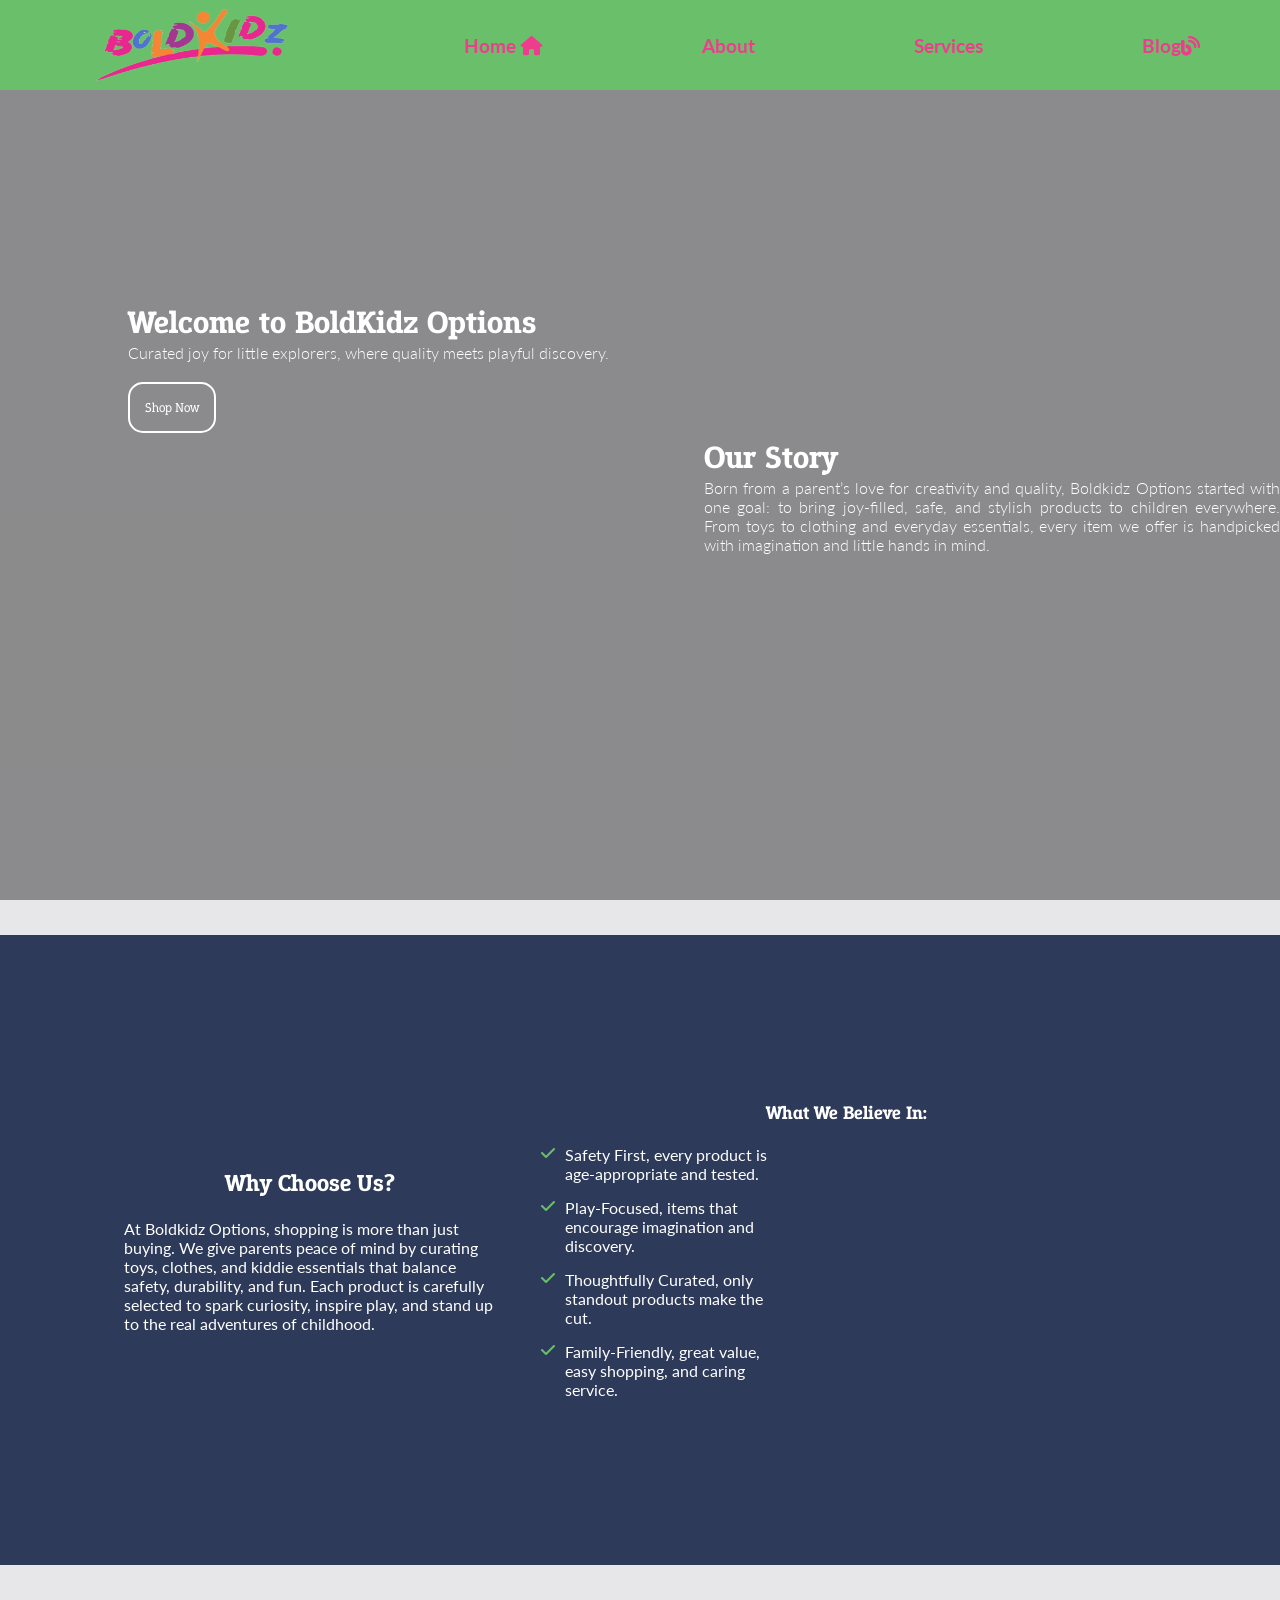
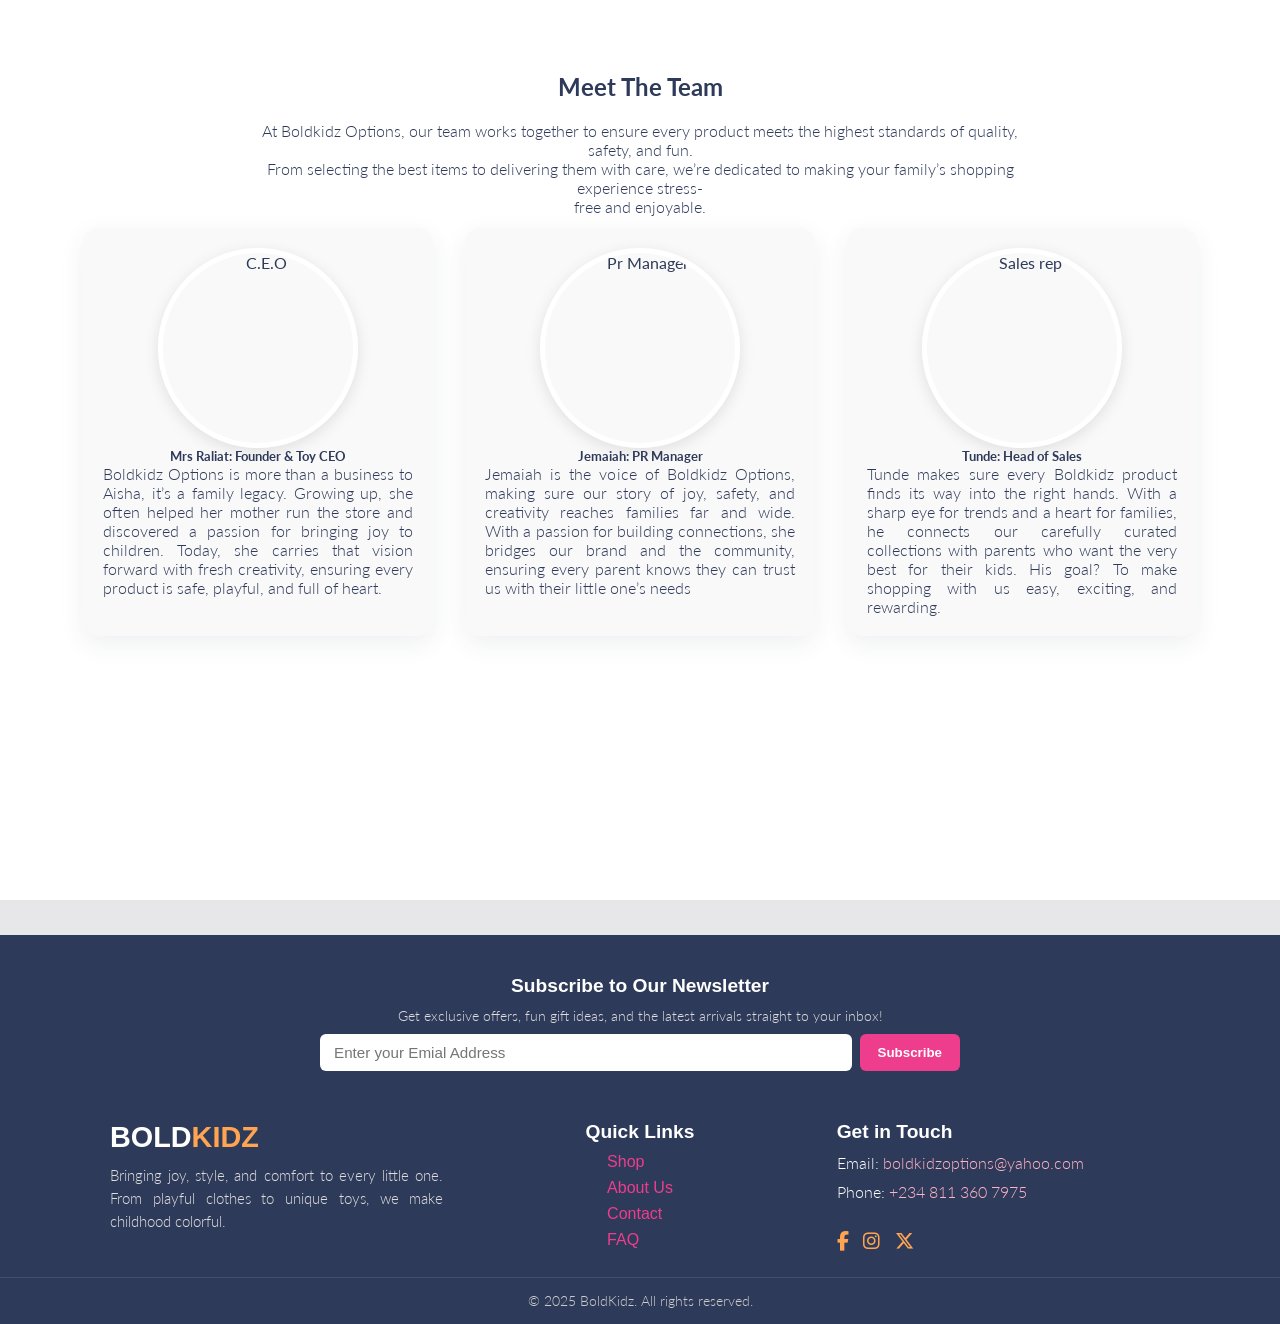
==== about.html @ 6c6e036d "About.html Minor changes in about.html and shopNow.html" ====
<!DOCTYPE html>
<html lang="en">
<head>
    <meta charset="UTF-8">
    <meta name="viewport" content="width=device-width, initial-scale=1.0">
    <title>About page</title>
    <link rel="stylesheet" href="style2.css">
        <link rel="stylesheet" href="https://cdnjs.cloudflare.com/ajax/libs/font-awesome/7.0.0/css/all.min.css">
        <link rel="preconnect" href="https://fonts.googleapis.com">
        <link rel="preconnect" href="https://fonts.gstatic.com" crossorigin>
        <link href="https://fonts.googleapis.com/css2?family=Bebas+Neue&family=Epunda+Slab:ital,wght@0,300..900;1,300..900&family=Josefin+Sans:ital,wght@0,100..700;1,100..700&family=Lato:ital,wght@0,100;0,300;0,400;0,700;0,900;1,100;1,300;1,400;1,700;1,900&display=swap" rel="stylesheet">
        <link rel="stylesheet" href="https://cdnjs.cloudflare.com/ajax/libs/font-awesome/6.4.2/css/all.min.css">
    </head>
<body>
     <header>
        <!-- <div class="logo">BOLDKIDZ <span>OPTIONS</span> </div>  -->
        <div class="logo"> <img src="./Images/retouch_2025073019555591.png" alt="Boldkidz logo"></div>
            <nav>
                <li><a href="index.html">Home <i class="fa-solid fa-house"></i></a></li>
                <li><a href="about.html">About</a></li> 
                <li><a href=".image-and-info">Services</a></li>
                <li><a href="#blog">Blog<i class="fa-solid fa-blog"></i></a></li>
            </nav>   
    </header>


    <section class="hero-section" class="fade-in-section">
        <div class="divisions">
        <div class="first-half">
            <h3>Welcome to BoldKidz Options</h3>
            <p>Curated joy for little explorers, where quality meets playful discovery.</p>
            <button class="first-half-btn"><a href="shopNow.html">Shop Now</a></button>
        </div>

        <div class="second-half">
            <h3>Our Story</h3>
            <p>Born from a parent’s love for creativity and quality, Boldkidz Options started with one goal: to bring joy-filled, safe, and stylish products to children everywhere. From toys to clothing and everyday essentials, every item we offer is handpicked with imagination and little hands in mind.</p>
        </div>
        </div>
        
    </section>

    <section class="why-choose-us">
        <div class="choose-us">
            <h2>Why Choose us?</h2>
            <span>At Boldkidz Options, shopping is more than just buying. We give parents peace of mind by curating toys, clothes, and kiddie essentials that balance safety, durability, and fun. Each product is carefully selected to spark curiosity, inspire play, and stand up to the real adventures of childhood.</span>
        </div>
        <div class="believe-in">
            <h3>what we believe in:</h3>
            <div class="points">
                <ul>
                    <li class="pointers"><i class="fa-solid fa-check"></i>Safety First, every product is age-appropriate and tested.</li>
                    <li class="pointers"><i class="fa-solid fa-check"></i>Play-Focused, items that encourage imagination and discovery.</li>
                    <li class="pointers"><i class="fa-solid fa-check"></i>Thoughtfully Curated, only standout products make the cut.</li>
                    <li class="pointers"><i class="fa-solid fa-check"></i>Family-Friendly, great value, easy shopping, and caring service.</li>
                </ul>
            </div>
        </div>
    </section>

    <section class="team">
        <div class="team-intro">
            <h2>Meet the team</h2>
            <p>At Boldkidz Options, our team works together to ensure every product meets the highest standards of quality, safety, and fun. <br> From selecting the best items to delivering them with care, we’re dedicated to making your family’s shopping experience stress- <br>free and enjoyable.</p>
        </div>
        <div class="team-images">
            <div class="imgs">
                <img src="/Assets/img/CEO.jpg" alt="C.E.O" width="200px" height="200px" class="images">
                <div class="text">
                    <h5>Mrs Raliat: Founder & Toy CEO</h5>
                    <p>Boldkidz Options is more than a business to Aisha, it’s a family legacy. Growing up, she often helped her mother run the store and discovered a passion for bringing joy to children. Today, she carries that vision forward with fresh creativity, ensuring every product is safe, playful, and full of heart.</p>
                </div>
            </div>
            

            <div class="imgs">
                <img src="/Assets/img/Pr Manager.jpg" alt="Pr Manager" width="200px" height="200px" class="images" >
                <span> <h5>Jemaiah: PR Manager</h5> </span>
                <p>Jemaiah is the voice of Boldkidz Options, making sure our story of joy, safety, and creativity reaches families far and wide. With a passion for building connections, she bridges our brand and the community, ensuring every parent knows they can trust us with their little one’s needs</p>
            </div>

           <div class="imgs">
                <img src="/Assets/img/Sales rep.jpg" alt="Sales rep" width="200px" height="200px"  class="images">
                <div class="text">
                    <h5>Tunde: Head of Sales</h5>
                    <p>Tunde makes sure every Boldkidz product finds its way into the right hands. With a sharp eye for trends and a heart for families, he connects our carefully curated collections with parents who want the very best for their kids. His goal? To make shopping with us easy, exciting, and rewarding.</p>
                </div>
            </div>
        </div>
    </section>

    <footer class="boldkidz-footer">

<div class="footer-newsletter">
    <h3 class="newsletter-title">Subscribe to Our Newsletter</h3>
    <p class="newsletter-desc"">Get exclusive offers, fun gift ideas, and the latest arrivals straight to your inbox!</p>
    <form action="https://formspree.io/f/mqadnryg" method="post" class="newsletter-form">
        <input type="email" name="Boldkidz options email" placeholder="Enter your Emial Address" required>
        <button type="submit">Subscribe</button>
      </form>
    </div>
</div>

  <div class="footer-container">
    
    <!-- Logo & About -->
    <div class="footer-about">
      <h2 class="footer-logo">BOLD<span>KIDZ</span></h2>
      <p>Bringing joy, style, and comfort to every little one. From playful clothes to unique toys, we make childhood colorful.</p>
    </div>

    <!-- Quick Links -->
    <div class="footer-links">
      <h3>Quick Links</h3>
      <ul>
        <li><a href="shopNow.html">Shop</a></li>
        <li><a href="about.html">About Us</a></li>
        <li><a href="mailto: boldkidzoptions@yahoo.com">Contact</a></li>
        <li><a href="/faq">FAQ</a></li>
      </ul>
    </div>

    <!-- Contact -->
    <div class="footer-contact">
      <h3>Get in Touch</h3>
      <p>Email: <a href="mailto: boldkidzoptions@yahoo.com<">boldkidzoptions@yahoo.com</a></p>
      <p>Phone: <a href="tel:+2348113607975">+234 811 360 7975</a></p>
      <div class="footer-socials">
        <a href="https://www.facebook.com/share/1D6Y2UKkGW/?mibextid=wwXIfr"><i class="fab fa-facebook-f"></i></a>
        <a href="https://www.instagram.com/boldkidzoptions?igsh=azZlbmx2a3dvbDJi"><i class="fab fa-instagram"></i></a>
        <a href="https://x.com/boldkidzo?s=11"><i class="fa-brands fa-x-twitter"></i></a>
      </div>
    </div>

  </div>



  <div class="footer-bottom">
    <p>© 2025 BoldKidz. All rights reserved.</p>
  </div>
</footer>

<script>
document.addEventListener("DOMContentLoaded", function() {
  const faders = document.querySelectorAll('.fade-in-section');
  const appearOptions = { threshold: 0.15 };
  const appearOnScroll = new IntersectionObserver(function(entries, observer) {
    entries.forEach(entry => {
      if (!entry.isIntersecting) return;
      entry.target.classList.add('is-visible');
      observer.unobserve(entry.target);
    });
  }, appearOptions);

  faders.forEach(fader => {
    appearOnScroll.observe(fader);
  });
});
</script>
</body>
</html>
---- style2.css ----
/* CSS Variables for consistent theming */
:root {
    --primary-color: #EE3D8C; /* Pink */
    --secondary-color: #FFA552; /* Orange */
    --accent-color: #6AC06A; /* Green */
    --dark-blue: #2E3A59;
    --light-purple: #CBA1FF;
    --white: #fff;
    --black: #000;
    --light-gray: hsla(227, 7%, 86%, 0.624);
    --font-primary: "Epunda Slab", serif;
    --font-secondary: "Lato", sans-serif;
}

*{
    margin: 0;
    padding: 0;
    box-sizing: border-box;
}

body{
    
    width: 100vw;
    height: 100vh;
    background-color:hsla(227, 7%, 86%, 0.624);
    background-color: var(--light-gray);
    font-family: var(--font-secondary);
    color: var(--dark-blue);
    overflow-x: hidden; /* Prevents horizontal scrollbar from animations */
}

header{
    background-color:#6AC06A;
    color:#2E3A59;
    /* note: vw is viewport width, vh is viewport height. Also header should take more than 10% of page */
    width: 100vw;
    height: 10vh;
    /* display flex makws it go uo to the right */
    display: flex;
    display: flex; 
    position: relative;
    z-index: 10;
}


.logo{
    width: 30%;
    height: 100%;
    display:flex;
    align-items: center;
    justify-content: center;
}
.logo img{
    width: 50%;
    height: 80%;
    
}

/* parent child inheritance. Here it is stated that go to logo and pick the span there */
.logo span{
    color: black;
    color: var(--black);
}

li{
    list-style: none;
}
 a{
    color: black;
    color: var(--black);
    text-decoration: none;
    
 }


 nav{
    font-family: "Lato", sans-serif;
    font-weight: 300;
    font-style: normal;
    width: 70%;
    height: 100%;
    display: flex;
    align-items: center;
    justify-content: space-around;
    /* font-family: 'Lucida Sans', 'Lucida Sans Regular', 'Lucida Grande', 'Lucida Sans Unicode', Geneva, Verdana, sans-serif; */
    font-weight: bold;
    font-size: larger;
 }

nav li a{
    color:#EE3D8C;
    color: var(--primary-color);
    transition: color 0.3s ease;
}

nav li a:hover {
    color: #FFA552;           /* Coral on hover */
    color: var(--secondary-color); /* Coral on hover */
}

.hero-section{
    font-family: "Epunda Slab", serif;
    font-optical-sizing: auto;
    font-style: normal;
    font-family: var(--font-primary);
    width: 100vw;
    height: 90vh;
    display: flex;
    align-items: center;
    justify-content: center;
    gap: 30px;
    background-image: url(/Assets/img/background-2.jpg);
    background-size: cover;
    background-repeat: no-repeat;
    background-clip: content-box;
    background-position: center;
    /* background-color: hsl(0, 0%, 70%); */
    color: white;
    color: var(--white);
    position: relative; /* Crucial for positioning the ::after pseudo-element */
}

.hero-section::after {
  content: "";
  position: absolute;
  top: 0; left: 0;
  width: 100%; height: 100%;
  width: 100%; 
  height: 100%;
  background-color: rgba(0, 0, 0, 0.4); /* soft black overlay */
  z-index: 1;
}

.divisions{
    position: relative;
    z-index: 2;
    display: flex;
    align-items: center;
    justify-content: space-around;
    
}
.first-half{
    width: 50%;
    height: 100%;
    margin-left: 10%;
    margin-bottom: 20%;
}
.first-half h3{
    font-size: 2em;
}

.second-half{
    width: 50%;
    height: 100%;
    color: white;
    color: var(--white);
}

.second-half h3{
    font-size: 2em;
}

p{
    font-family: "Lato", sans-serif;
    font-weight: 300;
    font-style: normal;
    font-family: var(--font-secondary);
    text-align: justify;
}

.first-half-btn{
    font-family: "Epunda Slab", serif;
    font-optical-sizing: auto;
    font-style: normal;
    font-family: var(--font-primary);
    margin-top: 20px;
    padding: 15px;
    border: 2px white solid;
    border: 2px var(--white) solid;
    border-radius: 15px;
    background-color: transparent;
}

.first-half-btn:hover{
    cursor: pointer;
    background: linear-gradient(90deg, #EE3D8C, #FFA552, #CBA1FF) ;
    color: #EE3D8C;
    color: var(--primary-color);
    border: none;
    transform: scale(1.1);
}

.first-half-btn a{
    color: white;
    color: var(--white);
}

.why-choose-us{
    width: 100vw;
    height: 70vh;
    padding: 60px 20px;
    margin-top: 35px;
    background: #2E3A59;
    display: flex;
    align-items: center;
    justify-content: center;
    color: white;;
    gap: 40px;
    color: var(--white);
}

/* the two sections */
.choose-us{
    width: 30%;
    height: 100%;
    /* border: 2px #6AC06A solid; */
    display: flex;
    align-items: center;
    justify-content: center;
    flex-direction: column;
    gap: 20px;
}
.choose-us h2{
    text-transform: capitalize;
    font-family: "Epunda Slab", serif;
    font-optical-sizing: auto;
    font-style: normal;
    font-family: var(--font-primary);
}

.believe-in{
    width: 50%;
    height: 100%;
    /* border: 2px #6AC06A solid; */
    display: flex;
    justify-content: flex-start;
    align-items: end;
    justify-content: center;
    align-items: flex-start;
    flex-direction: column;
    gap: 20px;
    margin-top: 15px;
}

.believe-in h3{
    text-transform: capitalize;
    font-family: "Epunda Slab", serif;
    font-optical-sizing: auto;
    font-style: normal;
    font-family: var(--font-primary);
    text-align: center;
    width: 100%;
    margin: 0 auto;
}

.pointers{
    width: 50%;
    height: 100%;
    margin-bottom: 15px;
    display: flex;
    justify-content: center;
}

.pointers i{
    margin-left: 5px;
    margin-right: 10px;
    color: var(--accent-color);
}

.team{
    width: 100vw;
    height: 100vh;
    background-color: white;
    padding: 80px 20px;
    background-color: var(--white);
    margin-top: 35px;
    display: flex;
    align-items: center;
    justify-content: center;
    justify-content: flex-start;
    flex-direction: column;
}

.team-intro{
    width: 100%;
    height: 20%;
    display: flex;
    align-items: center;
    justify-content: center;
    flex-direction: column;
}

.team-intro h2{
    margin-bottom: 20px;
    text-transform: capitalize;
}
.team-intro p{
    font-family: "Lato", sans-serif;
    font-weight: 300;
    font-style: normal;
    font-family: var(--font-secondary);
    text-align: center;
    margin-bottom: 20px;

    max-width: 800px;
}

.team-images{
   display: flex;
   justify-content: center;
   flex-wrap: wrap;
   flex-direction: row;
   align-items: flex-start;
   gap: 32px;
   flex-wrap: nowrap;
}

.images{
    width: 200px;
    height: 200px;
    border-radius: 50%;
    object-fit: cover;
    border: 5px solid var(--white);
    box-shadow: 0 4px 15px rgba(0,0,0,0.1);
}

.imgs{
    width: 30%;
    height: 100%;
    flex: 1 1 300px; /* Flex properties for responsiveness */
    max-width: 350px;
    display: flex;
    flex-direction: column;
    align-items: center;
    text-align: center;
    padding: 20px;
    background-color: #f9f9f9;
    border-radius: 15px;
    box-shadow: 0 8px 24px rgba(46,58,89,0.08);
    transition: transform 0.3s ease, box-shadow 0.3s ease;
}

.boldkidz-footer {
  margin-top: 35px;
  width: 100%;
  background: #2E3A59;
  color: white;
  padding-top: 40px;
  font-family: 'Poppins', sans-serif;
}

.footer-container {
  display: flex;
  flex-wrap: wrap;
  justify-content: space-between;
  max-width: 1100px;
  margin: 0 auto;
  padding: 0 20px;
  gap: 30px;
}

.footer-about, .footer-links, .footer-contact, .footer-newsletter {
  flex: 1 1 220px;
}

/* Logo */
.footer-logo {
  font-size: 1.8rem;
  font-weight: 800;
}
.footer-logo span {
  color: #FFA552;
  color: var(--secondary-color);
}

.footer-about p {
  margin-top: 10px;
  font-size: 0.95rem;
  line-height: 1.5;
  color: #ddd;
}

/* Links */
.footer-links{
    display: flex;
    align-items: center;
    justify-content: center;
    flex-direction: column;
}

.footer-links h3, .footer-contact h3, .footer-newsletter h3 {
  margin-bottom: 10px;
  font-size: 1.2rem;
}
.footer-links ul {
  list-style: none;
  padding: 0;
}
.footer-links ul li {
  margin-bottom: 8px;
}
.footer-links ul li a {
  color: #EE3D8C;
  color: var(--primary-color);
  text-decoration: none;
}
.footer-links ul li a:hover {
  color: #FFA552;
  color: var(--secondary-color);
  text-decoration: underline;
}

/* Contact */
.footer-contact p{
    margin-bottom: 10px;
}
.footer-contact a {
  color: #FFB3C6;
  text-decoration: none;
}
.footer-contact a:hover {
  text-decoration: underline;
}
.footer-socials{
    margin-top: 30px;
}
.footer-socials a {
  display: inline-block;
  margin-right: 10px;
  font-size: 1.2rem;
  color: #FFA552;
  color: var(--secondary-color);
}
.footer-socials a:hover {
  color:#EE3D8C ;
  color: var(--primary-color);
}

/* Newsletter Form */
.footer-newsletter{
    display: flex;
    align-items: center;
    justify-content: center;
    flex-direction: column;
}

.footer-newsletter p {
  font-size: 0.9rem;
  margin-bottom: 10px;
  color: #ddd;
}

.newsletter-title{
    display: flex;
    align-items: center;
    justify-content: center;
    flex-direction: column;
}

.newsletter-desc{
    display: flex;
    align-items: center;
    justify-content: center;
    flex-direction: column;
    margin-bottom: 12px;
}

.newsletter-form {
  display: flex;
  gap: 8px;
  flex-wrap: wrap;
  width: 50%;
  margin-bottom: 50px;
}
.newsletter-form input[type="email"] {
  flex: 1 1 auto;
  padding: 10px 14px;
  border: none;
  border-radius: 6px;
  font-size: 0.95rem;
  outline: none;
}
.newsletter-form button {
  background: #EE3D8C;
  background: var(--primary-color);
  color: white;
  padding: 10px 18px;
  border: none;
  border-radius: 6px;
  font-weight: bold;
  cursor: pointer;
  transition: background 0.3s ease;
}
.newsletter-form button:hover {
  background: #ff8a1d;
  color: #2E3A59;
}

/* Footer Bottom */
.footer-bottom {
  text-align: center;
  padding: 15px 0;
  margin-top: 20px;
  border-top: 1px solid rgba(255,255,255,0.1);
  font-size: 0.85rem;
  color: #ccc;
  display: flex;
  align-items: center;
  justify-content: center;
}

/* Fade-in animation for sections */
.fade-in-section {
  opacity: 0;
  transform: translateY(40px);
  transition: opacity 0.8s cubic-bezier(.5,0,0,1), transform 0.8s cubic-bezier(.5,0,0,1);
  will-change: opacity, transform;
}
.fade-in-section.is-visible {
  opacity: 1;
  transform: none;
}

/* Button hover effect */
.first-half-btn, .newsletter-form button {
  transition: background 0.3s, color 0.3s, transform 0.3s;
}
.first-half-btn:hover, .newsletter-form button:hover {
  transform: scale(1.08) rotate(-2deg);
}

/* Team image hover effect */
.imgs img, .images {
  transition: box-shadow 0.4s, transform 0.4s;
/* Team card hover effect */
.imgs:hover {
  transform: translateY(-10px);
  box-shadow: 0 12px 32px rgba(46,58,89,0.15);
}
.imgs img:hover, .images:hover {
  box-shadow: 0 8px 32px rgba(238,61,140,0.18);
  transform: scale(1.06) rotate(1deg);

.imgs:hover .images {
    transform: scale(1.05);
}

/* Section background and shadow transitions */
.team, .why-choose-us, .hero-section {
  transition: background 0.6s, box-shadow 0.6s;
}
.team:hover, .why-choose-us:hover, .hero-section:hover {
  box-shadow: 0 8px 32px rgba(46,58,89,0.12);
}

/* Newsletter form animation */
.newsletter-form {
  transition: box-shadow 0.3s, transform 0.3s;
}
.newsletter-form:hover {
  box-shadow: 0 4px 24px rgba(238,61,140,0.12);
  transform: scale(1.03);
}

/* Responsive Design */
@media (max-width: 768px) {
    header {
        height: auto;
        flex-direction: column;
        padding: 10px;
    }

    .logo, nav {
        width: 100%;
        justify-content: center;
    }

    nav {
        flex-wrap: wrap;
        gap: 15px;
        margin-top: 10px;
    }

    .hero-section {
        height: auto;
        padding: 80px 20px;
    }

    .divisions {
        flex-direction: column;
        gap: 40px;
        text-align: center;
    }

    .first-half, .second-half {
        width: 100%;
        margin: 0;
    }

    .first-half {
        margin-bottom: 0;
    }

    p {
        text-align: center;
    }

    .why-choose-us {
        flex-direction: column;
        text-align: center;
    }

    .choose-us, .believe-in {
        width: 100%;
        align-items: center;
    }

    .believe-in ul {
        text-align: left;
    }
}
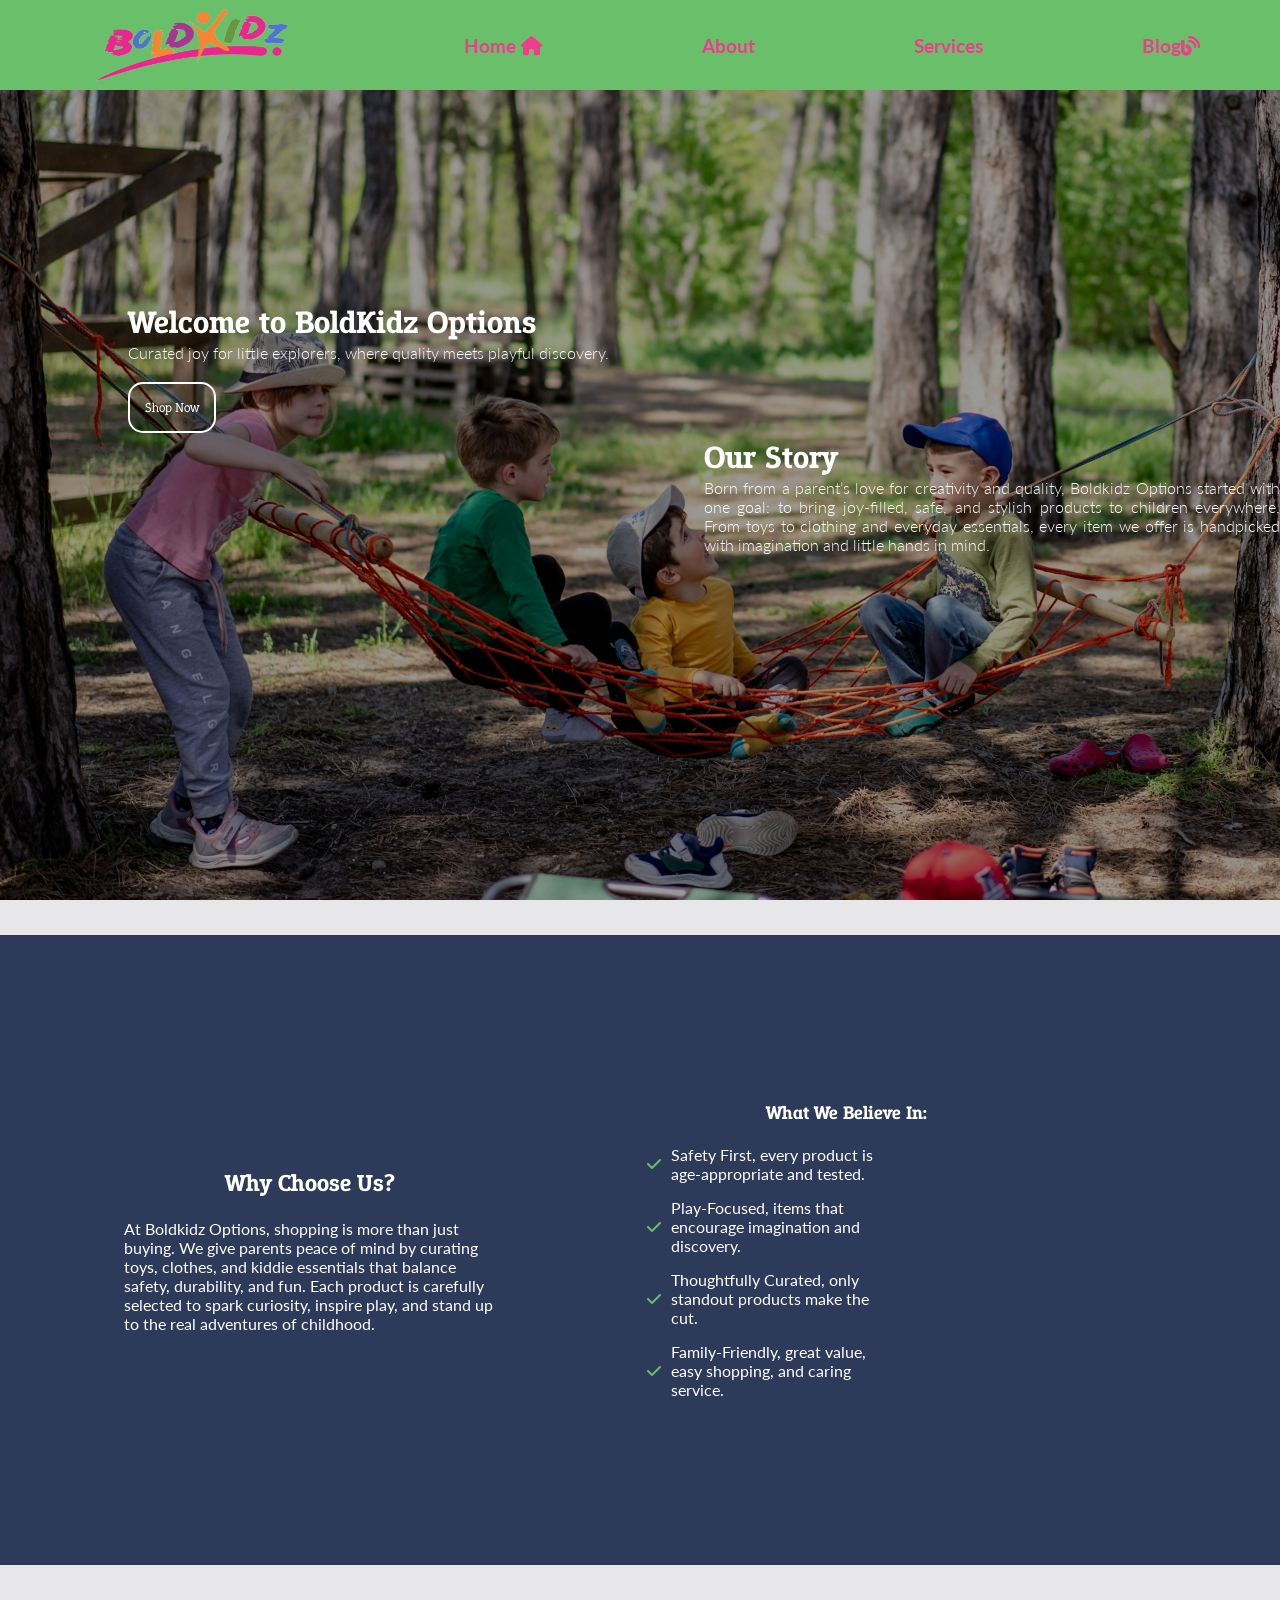
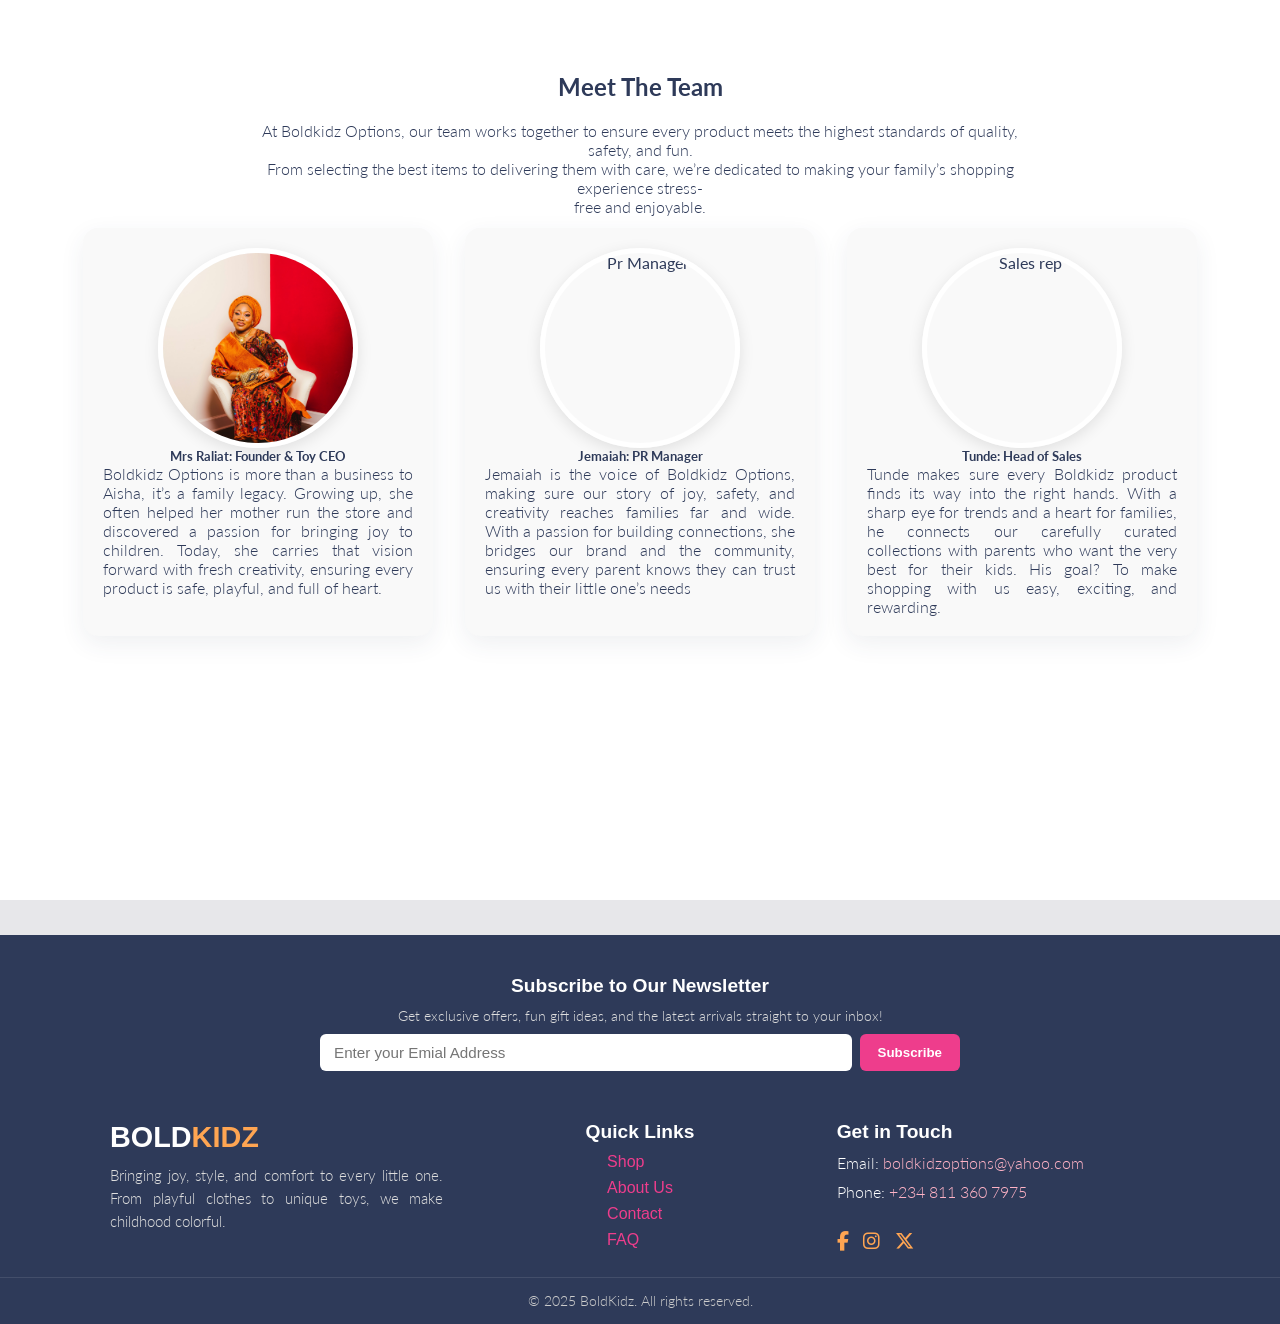
==== commit 13f2496d: "change1 file extension changed" ====
--- a/about.html
+++ b/about.html
@@ -74,7 +74,7 @@
             
 
             <div class="imgs">
-                <img src="/Assets/img/Pr Manager.jpg" alt="Pr Manager" width="200px" height="200px" class="images" >
+                <img src="/boldkidz/Assets/img/img/Pr Manager.jpg" alt="Pr Manager" width="200px" height="200px" class="images" >
                 <span> <h5>Jemaiah: PR Manager</h5> </span>
                 <p>Jemaiah is the voice of Boldkidz Options, making sure our story of joy, safety, and creativity reaches families far and wide. With a passion for building connections, she bridges our brand and the community, ensuring every parent knows they can trust us with their little one’s needs</p>
             </div>
--- a/style2.css
+++ b/style2.css
@@ -236,7 +236,7 @@
     justify-content: flex-start;
     align-items: end;
     justify-content: center;
-    align-items: flex-start;
+    align-items: center;
     flex-direction: column;
     gap: 20px;
     margin-top: 15px;
@@ -250,7 +250,6 @@
     font-family: var(--font-primary);
     text-align: center;
     width: 100%;
-    margin: 0 auto;
 }
 
 .pointers{
@@ -259,12 +258,18 @@
     margin-bottom: 15px;
     display: flex;
     justify-content: center;
+    align-items: center;
+    margin-left: 30px;
 }
 
 .pointers i{
     margin-left: 5px;
     margin-right: 10px;
     color: var(--accent-color);
+}
+
+.points{
+  margin-left: 30px;
 }
 
 .team{
@@ -533,6 +538,8 @@
 .imgs img, .images {
   transition: box-shadow 0.4s, transform 0.4s;
 /* Team card hover effect */
+}
+
 .imgs:hover {
   transform: translateY(-10px);
   box-shadow: 0 12px 32px rgba(46,58,89,0.15);
@@ -619,3 +626,4 @@
         text-align: left;
     }
 }
+}
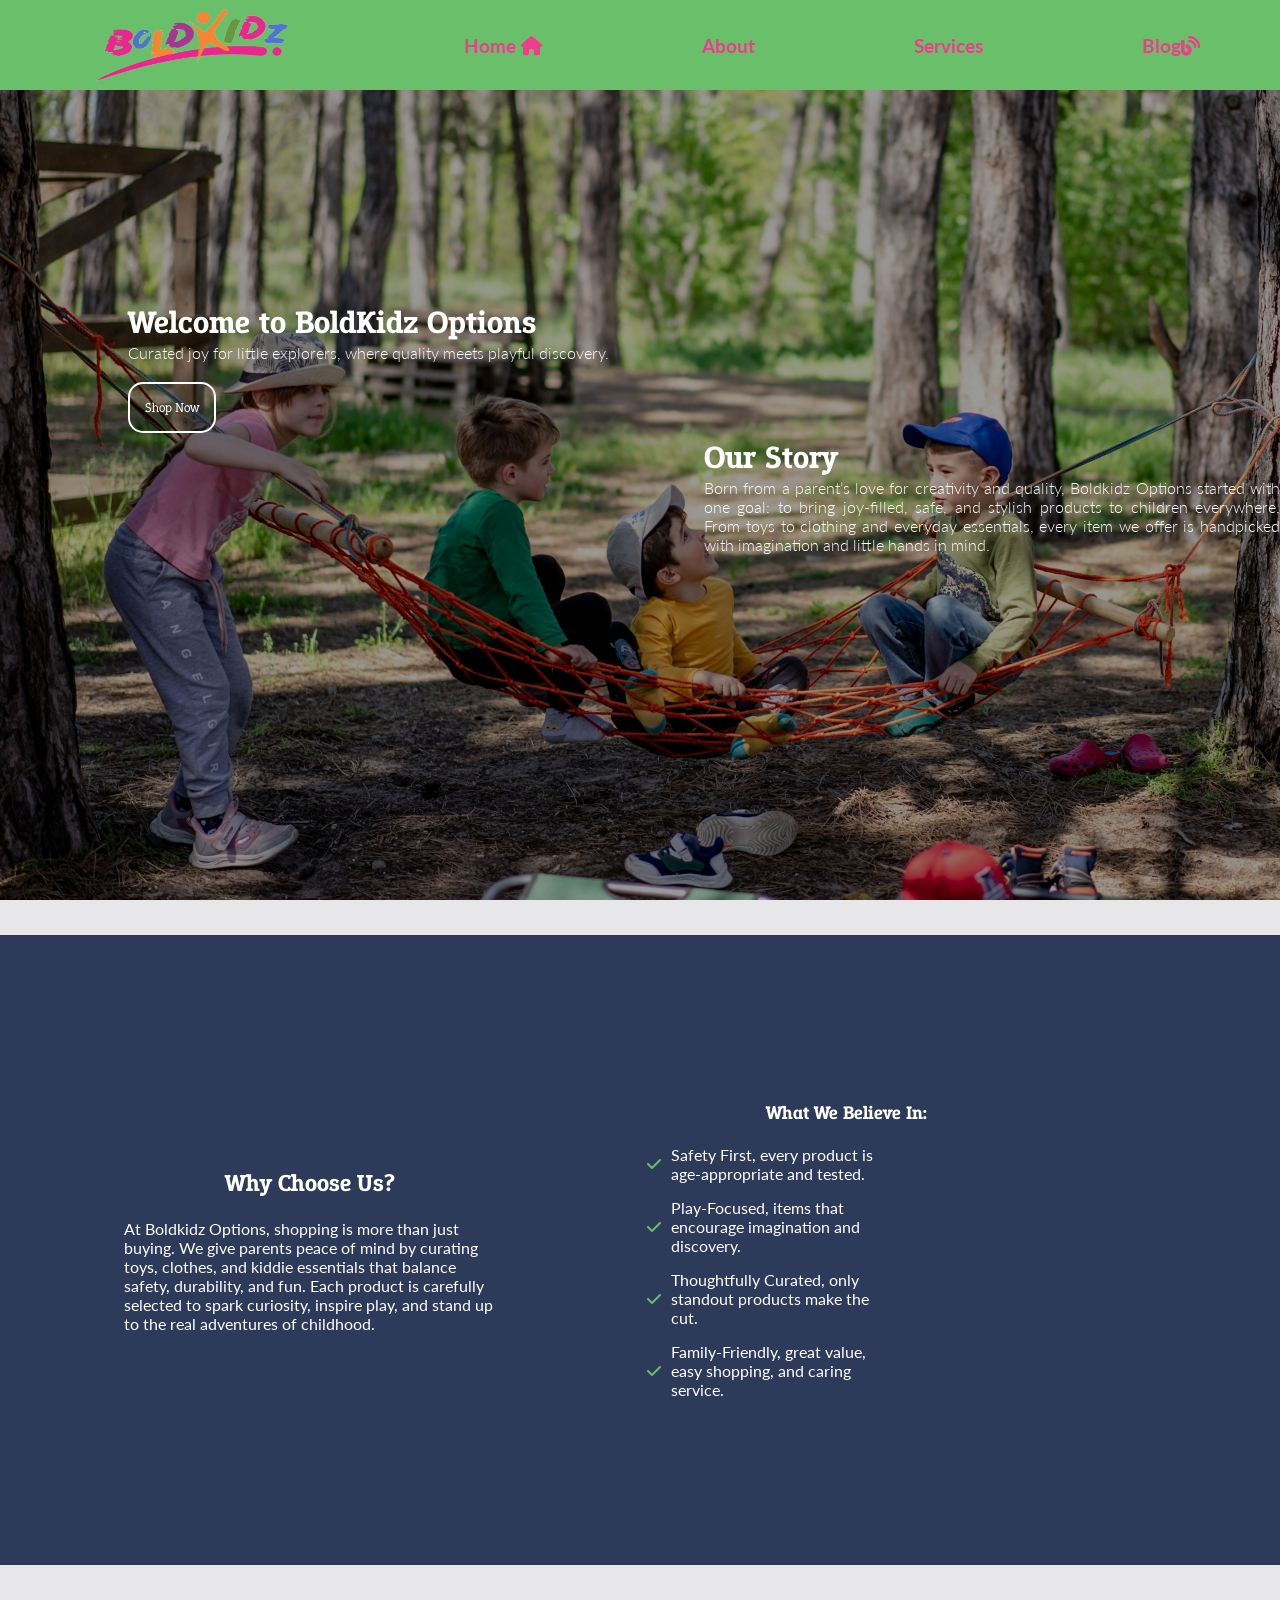
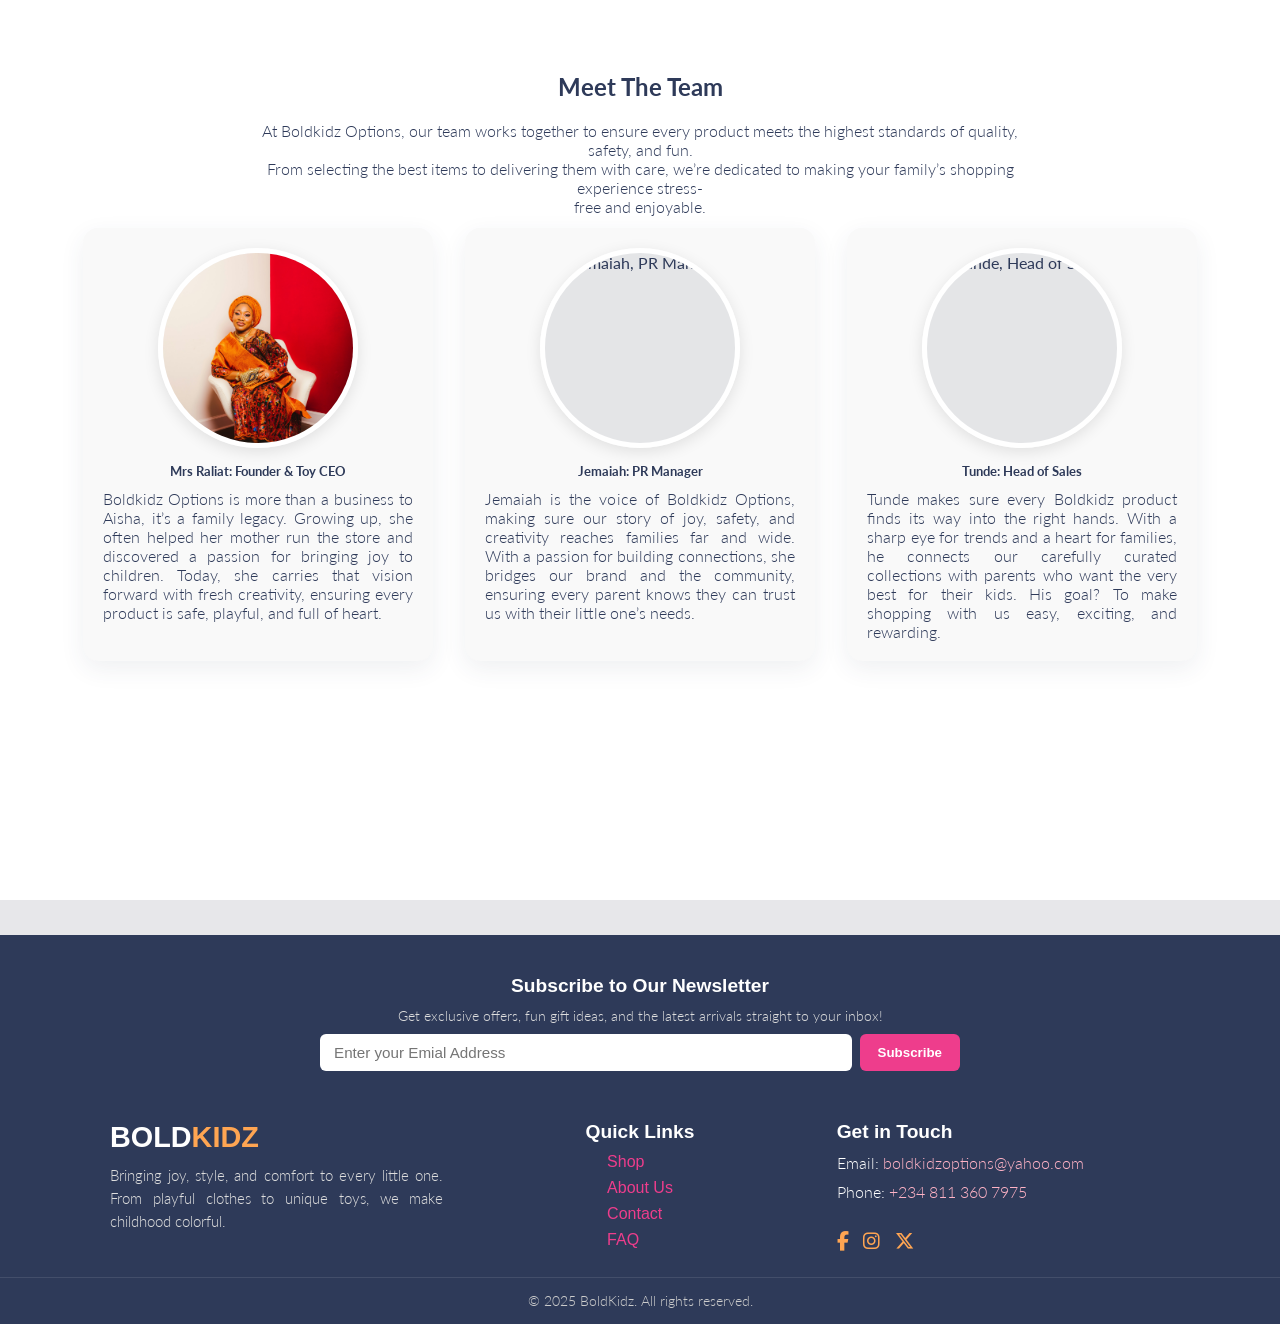
==== commit d6b7bd69: "contact.html and contact.css i made the about page responsive and added the contact page" ====
--- a/about.html
+++ b/about.html
@@ -3,7 +3,7 @@
 <head>
     <meta charset="UTF-8">
     <meta name="viewport" content="width=device-width, initial-scale=1.0">
-    <title>About page</title>
+    <title>About Us - BoldKidz</title>
     <link rel="stylesheet" href="style2.css">
         <link rel="stylesheet" href="https://cdnjs.cloudflare.com/ajax/libs/font-awesome/7.0.0/css/all.min.css">
         <link rel="preconnect" href="https://fonts.googleapis.com">
@@ -18,13 +18,13 @@
             <nav>
                 <li><a href="index.html">Home <i class="fa-solid fa-house"></i></a></li>
                 <li><a href="about.html">About</a></li> 
-                <li><a href=".image-and-info">Services</a></li>
-                <li><a href="#blog">Blog<i class="fa-solid fa-blog"></i></a></li>
+                <li><a href="index.html#image-and-info">Services</a></li>
+                <li><a href="https://www.instagram.com/boldkidzoptions?igsh=azZlbmx2a3dvbDJi" target="_blank" rel="noopener noreferrer">Blog<i class="fa-solid fa-blog"></i></a></li>
             </nav>   
     </header>
 
 
-    <section class="hero-section" class="fade-in-section">
+    <section class="hero-section fade-in-section">
         <div class="divisions">
         <div class="first-half">
             <h3>Welcome to BoldKidz Options</h3>
@@ -65,7 +65,7 @@
         </div>
         <div class="team-images">
             <div class="imgs">
-                <img src="/Assets/img/CEO.jpg" alt="C.E.O" width="200px" height="200px" class="images">
+                <img src="/Assets/img/CEO.jpg" alt="Mrs Raliat, Founder & CEO" class="images">
                 <div class="text">
                     <h5>Mrs Raliat: Founder & Toy CEO</h5>
                     <p>Boldkidz Options is more than a business to Aisha, it’s a family legacy. Growing up, she often helped her mother run the store and discovered a passion for bringing joy to children. Today, she carries that vision forward with fresh creativity, ensuring every product is safe, playful, and full of heart.</p>
@@ -74,13 +74,15 @@
             
 
             <div class="imgs">
-                <img src="/boldkidz/Assets/img/img/Pr Manager.jpg" alt="Pr Manager" width="200px" height="200px" class="images" >
-                <span> <h5>Jemaiah: PR Manager</h5> </span>
-                <p>Jemaiah is the voice of Boldkidz Options, making sure our story of joy, safety, and creativity reaches families far and wide. With a passion for building connections, she bridges our brand and the community, ensuring every parent knows they can trust us with their little one’s needs</p>
+                <img src="/Assets/img/Pr_Manager.jpg"  alt="Jemaiah, PR Manager" class="images" >
+                <div class="text">
+                    <h5>Jemaiah: PR Manager</h5>
+                    <p>Jemaiah is the voice of Boldkidz Options, making sure our story of joy, safety, and creativity reaches families far and wide. With a passion for building connections, she bridges our brand and the community, ensuring every parent knows they can trust us with their little one’s needs.</p>
+                </div>
             </div>
 
            <div class="imgs">
-                <img src="/Assets/img/Sales rep.jpg" alt="Sales rep" width="200px" height="200px"  class="images">
+                <img src="/Assets/img/Sales_rep.jpg" alt="Tunde, Head of Sales" class="images">
                 <div class="text">
                     <h5>Tunde: Head of Sales</h5>
                     <p>Tunde makes sure every Boldkidz product finds its way into the right hands. With a sharp eye for trends and a heart for families, he connects our carefully curated collections with parents who want the very best for their kids. His goal? To make shopping with us easy, exciting, and rewarding.</p>
@@ -93,12 +95,11 @@
 
 <div class="footer-newsletter">
     <h3 class="newsletter-title">Subscribe to Our Newsletter</h3>
-    <p class="newsletter-desc"">Get exclusive offers, fun gift ideas, and the latest arrivals straight to your inbox!</p>
+    <p class="newsletter-desc">Get exclusive offers, fun gift ideas, and the latest arrivals straight to your inbox!</p>
     <form action="https://formspree.io/f/mqadnryg" method="post" class="newsletter-form">
         <input type="email" name="Boldkidz options email" placeholder="Enter your Emial Address" required>
         <button type="submit">Subscribe</button>
       </form>
-    </div>
 </div>
 
   <div class="footer-container">
@@ -115,15 +116,15 @@
       <ul>
         <li><a href="shopNow.html">Shop</a></li>
         <li><a href="about.html">About Us</a></li>
-        <li><a href="mailto: boldkidzoptions@yahoo.com">Contact</a></li>
-        <li><a href="/faq">FAQ</a></li>
+        <li><a href="contact.html">Contact</a></li>
+        <li><a href="#">FAQ</a></li>
       </ul>
     </div>
 
     <!-- Contact -->
     <div class="footer-contact">
       <h3>Get in Touch</h3>
-      <p>Email: <a href="mailto: boldkidzoptions@yahoo.com<">boldkidzoptions@yahoo.com</a></p>
+      <p>Email: <a href="mailto:boldkidzoptions@yahoo.com">boldkidzoptions@yahoo.com</a></p>
       <p>Phone: <a href="tel:+2348113607975">+234 811 360 7975</a></p>
       <div class="footer-socials">
         <a href="https://www.facebook.com/share/1D6Y2UKkGW/?mibextid=wwXIfr"><i class="fab fa-facebook-f"></i></a>
--- a/style2.css
+++ b/style2.css
@@ -19,26 +19,23 @@
 }
 
 body{
-    
-    width: 100vw;
-    height: 100vh;
-    background-color:hsla(227, 7%, 86%, 0.624);
     background-color: var(--light-gray);
     font-family: var(--font-secondary);
     color: var(--dark-blue);
     overflow-x: hidden; /* Prevents horizontal scrollbar from animations */
+    animation: fadeIn 1s ease-in 0.5s both;
 }
 
 header{
     background-color:#6AC06A;
     color:#2E3A59;
     /* note: vw is viewport width, vh is viewport height. Also header should take more than 10% of page */
-    width: 100vw;
+    width: 100%;
     height: 10vh;
     /* display flex makws it go uo to the right */
     display: flex;
-    display: flex; 
-    position: relative;
+    position: sticky;
+    top: 0;
     z-index: 10;
 }
 
@@ -58,7 +55,6 @@
 
 /* parent child inheritance. Here it is stated that go to logo and pick the span there */
 .logo span{
-    color: black;
     color: var(--black);
 }
 
@@ -66,7 +62,6 @@
     list-style: none;
 }
  a{
-    color: black;
     color: var(--black);
     text-decoration: none;
     
@@ -94,7 +89,6 @@
 }
 
 nav li a:hover {
-    color: #FFA552;           /* Coral on hover */
     color: var(--secondary-color); /* Coral on hover */
 }
 
@@ -103,7 +97,7 @@
     font-optical-sizing: auto;
     font-style: normal;
     font-family: var(--font-primary);
-    width: 100vw;
+    width: 100%;
     height: 90vh;
     display: flex;
     align-items: center;
@@ -115,7 +109,6 @@
     background-clip: content-box;
     background-position: center;
     /* background-color: hsl(0, 0%, 70%); */
-    color: white;
     color: var(--white);
     position: relative; /* Crucial for positioning the ::after pseudo-element */
 }
@@ -124,8 +117,7 @@
   content: "";
   position: absolute;
   top: 0; left: 0;
-  width: 100%; height: 100%;
-  width: 100%; 
+  width: 100%;
   height: 100%;
   background-color: rgba(0, 0, 0, 0.4); /* soft black overlay */
   z-index: 1;
@@ -152,7 +144,6 @@
 .second-half{
     width: 50%;
     height: 100%;
-    color: white;
     color: var(--white);
 }
 
@@ -175,7 +166,6 @@
     font-family: var(--font-primary);
     margin-top: 20px;
     padding: 15px;
-    border: 2px white solid;
     border: 2px var(--white) solid;
     border-radius: 15px;
     background-color: transparent;
@@ -184,19 +174,17 @@
 .first-half-btn:hover{
     cursor: pointer;
     background: linear-gradient(90deg, #EE3D8C, #FFA552, #CBA1FF) ;
-    color: #EE3D8C;
     color: var(--primary-color);
     border: none;
     transform: scale(1.1);
 }
 
 .first-half-btn a{
-    color: white;
     color: var(--white);
 }
 
 .why-choose-us{
-    width: 100vw;
+    width: 100%;
     height: 70vh;
     padding: 60px 20px;
     margin-top: 35px;
@@ -204,8 +192,8 @@
     display: flex;
     align-items: center;
     justify-content: center;
-    color: white;;
     gap: 40px;
+    min-height: 500px;
     color: var(--white);
 }
 
@@ -273,7 +261,7 @@
 }
 
 .team{
-    width: 100vw;
+    width: 100%;
     height: 100vh;
     background-color: white;
     padding: 80px 20px;
@@ -283,6 +271,7 @@
     align-items: center;
     justify-content: center;
     justify-content: flex-start;
+    min-height: 800px;
     flex-direction: column;
 }
 
@@ -313,11 +302,10 @@
 .team-images{
    display: flex;
    justify-content: center;
-   flex-wrap: wrap;
    flex-direction: row;
    align-items: flex-start;
    gap: 32px;
-   flex-wrap: nowrap;
+   flex-wrap: wrap;
 }
 
 .images{
@@ -326,7 +314,9 @@
     border-radius: 50%;
     object-fit: cover;
     border: 5px solid var(--white);
+    background-color: var(--light-gray);
     box-shadow: 0 4px 15px rgba(0,0,0,0.1);
+    transition: transform 0.3s ease, box-shadow 0.3s ease;
 }
 
 .imgs{
@@ -343,6 +333,13 @@
     border-radius: 15px;
     box-shadow: 0 8px 24px rgba(46,58,89,0.08);
     transition: transform 0.3s ease, box-shadow 0.3s ease;
+}
+
+.imgs .text {
+    margin-top: 15px;
+}
+.imgs .text h5 {
+    margin-bottom: 10px;
 }
 
 .boldkidz-footer {
@@ -375,7 +372,6 @@
 }
 .footer-logo span {
   color: #FFA552;
-  color: var(--secondary-color);
 }
 
 .footer-about p {
@@ -405,12 +401,10 @@
   margin-bottom: 8px;
 }
 .footer-links ul li a {
-  color: #EE3D8C;
   color: var(--primary-color);
   text-decoration: none;
 }
 .footer-links ul li a:hover {
-  color: #FFA552;
   color: var(--secondary-color);
   text-decoration: underline;
 }
@@ -433,11 +427,9 @@
   display: inline-block;
   margin-right: 10px;
   font-size: 1.2rem;
-  color: #FFA552;
   color: var(--secondary-color);
 }
 .footer-socials a:hover {
-  color:#EE3D8C ;
   color: var(--primary-color);
 }
 
@@ -486,7 +478,6 @@
   outline: none;
 }
 .newsletter-form button {
-  background: #EE3D8C;
   background: var(--primary-color);
   color: white;
   padding: 10px 18px;
@@ -526,6 +517,11 @@
   transform: none;
 }
 
+@keyframes fadeIn {
+    from { opacity: 0; transform: translateY(20px); }
+    to { opacity: 1; transform: translateY(0); }
+}
+
 /* Button hover effect */
 .first-half-btn, .newsletter-form button {
   transition: background 0.3s, color 0.3s, transform 0.3s;
@@ -534,31 +530,21 @@
   transform: scale(1.08) rotate(-2deg);
 }
 
-/* Team image hover effect */
-.imgs img, .images {
-  transition: box-shadow 0.4s, transform 0.4s;
 /* Team card hover effect */
-}
-
 .imgs:hover {
   transform: translateY(-10px);
   box-shadow: 0 12px 32px rgba(46,58,89,0.15);
 }
-.imgs img:hover, .images:hover {
-  box-shadow: 0 8px 32px rgba(238,61,140,0.18);
-  transform: scale(1.06) rotate(1deg);
 
 .imgs:hover .images {
-    transform: scale(1.05);
+  transform: scale(1.05) rotate(1deg);
+  box-shadow: 0 8px 24px rgba(238,61,140,0.15);
 }
 
 /* Section background and shadow transitions */
 .team, .why-choose-us, .hero-section {
   transition: background 0.6s, box-shadow 0.6s;
 }
-.team:hover, .why-choose-us:hover, .hero-section:hover {
-  box-shadow: 0 8px 32px rgba(46,58,89,0.12);
-}
 
 /* Newsletter form animation */
 .newsletter-form {
@@ -567,6 +553,20 @@
 .newsletter-form:hover {
   box-shadow: 0 4px 24px rgba(238,61,140,0.12);
   transform: scale(1.03);
+}
+
+/* === RESPONSIVE DESIGN === */
+@media (max-width: 992px) {
+    .why-choose-us {
+        flex-direction: column;
+        height: auto;
+        padding: 60px 40px;
+        text-align: center;
+    }
+    .choose-us, .believe-in {
+        width: 100%;
+        max-width: 600px;
+    }
 }
 
 /* Responsive Design */
@@ -608,22 +608,43 @@
         margin-bottom: 0;
     }
 
-    p {
+    .first-half p, .team-intro p {
+        text-align: center; /* Center specific paragraphs on mobile */
+    }
+
+    .why-choose-us {
         text-align: center;
-    }
-
-    .why-choose-us {
-        flex-direction: column;
-        text-align: center;
+        padding: 40px 20px;
     }
 
     .choose-us, .believe-in {
         width: 100%;
         align-items: center;
     }
-
-    .believe-in ul {
+    .believe-in .points {
+        margin-left: 0;
+    }
+    .believe-in .points ul {
         text-align: left;
     }
-}
+
+    .team {
+        height: auto;
+        padding: 60px 20px;
+    }
+
+    .footer-container {
+        flex-direction: column;
+        align-items: center;
+        text-align: center;
+    }
+    .footer-about, .footer-links, .footer-contact {
+        align-items: center;
+    }
+    .footer-links ul {
+        padding: 0;
+    }
+    .footer-socials {
+        justify-content: center;
+    }
 }
